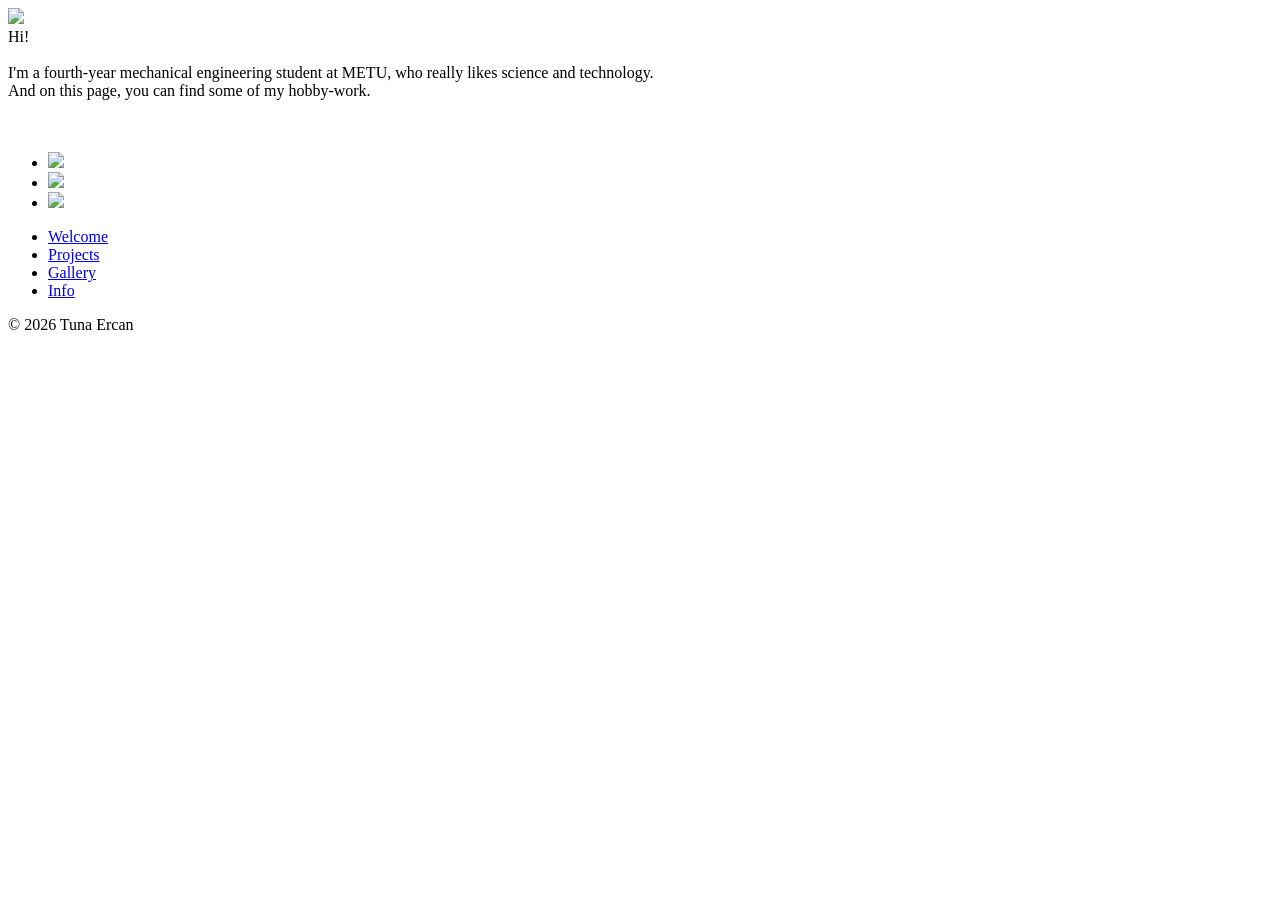
==== index.html @ 6673b376 "Update bio to fourth-year METU mechanical engineering student Update the homepage welcome intro and " ====
<!DOCTYPE html>
<html lang="en">
<head>
    <meta charset="UTF-8">
    <title>PageOfAPear</title>
    <link rel="stylesheet" href="styles/index_style.css" />
    <meta name="viewport" content="width=device-width, initial-scale=1.0">

</head>
<body>
    <div id="progressBar"></div>
    <div id="scrollPath"></div>

    <section class="page" id="all">

    <header>
        <div id="toggle" onclick="toggle()"> </div>
    </header>
    
    <section class="homePhotoSection">
        <img src="images/myPhoto.jpg"/>
    </section>

    <section  class="welcome">
        <div>
            Hi! <br> <br>
            I'm a fourth-year mechanical engineering student at METU, who really likes science and technology. <br> 
            And on this page, you can find some of my hobby-work.
            <br><br><br>
        </div>

        <ul>
            <li> <img src="images/1f.JPG"/> </li>
            <li> <img src="images/2f.JPG"/> </li>
            <li> <img src="images/3f.JPG"/> </li>
        </ul>
    </section>

    <div id="navigation">
        <ul>
            <li><a href="index.html">Welcome</a></li>
            <li><a href="pages/projects.html">Projects</a></li>
            <li><a href="pages/gallery.html">Gallery</a></li>
            <li><a href="pages/info.html">Info</a></li>
        </ul>
    </div>

    </section> 

    <footer id="nameFooter"><div> © 2026 Tuna Ercan</div></footer>

    <script type="text/javascript">
        function toggle()
        {
            var all = document.getElementById('all');
            all.classList.toggle('active');
        }
    </script>

    <script type="text/javascript">
        let progress = document.getElementById('progressBar');
        let totalHeight = document.body.scrollHeight - window.innerHeight;
        window.onscroll = ()=>{
            let progressHeight = (window.pageYOffset / totalHeight) * 100;
            progress.style.height = progressHeight + "%";
        }
    </script>

</body>
</html>
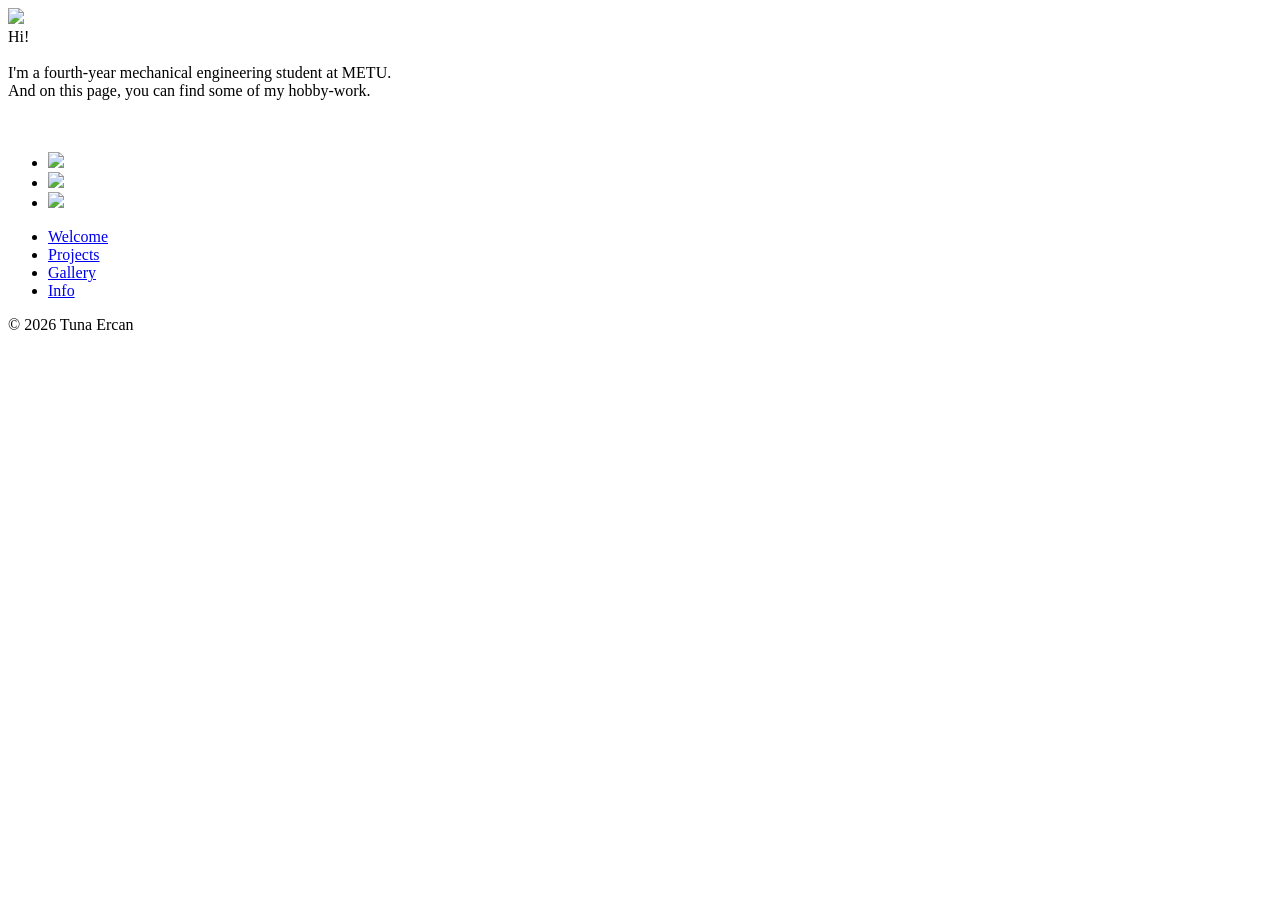
==== commit d1c0ecc0: "Shorten homepage welcome intro Co-Authored-By: Claude Opus 4.8 <noreply@anthropic.com>" ====
--- a/index.html
+++ b/index.html
@@ -24,7 +24,7 @@
     <section  class="welcome">
         <div>
             Hi! <br> <br>
-            I'm a fourth-year mechanical engineering student at METU, who really likes science and technology. <br> 
+            I'm a fourth-year mechanical engineering student at METU. <br> 
             And on this page, you can find some of my hobby-work.
             <br><br><br>
         </div>
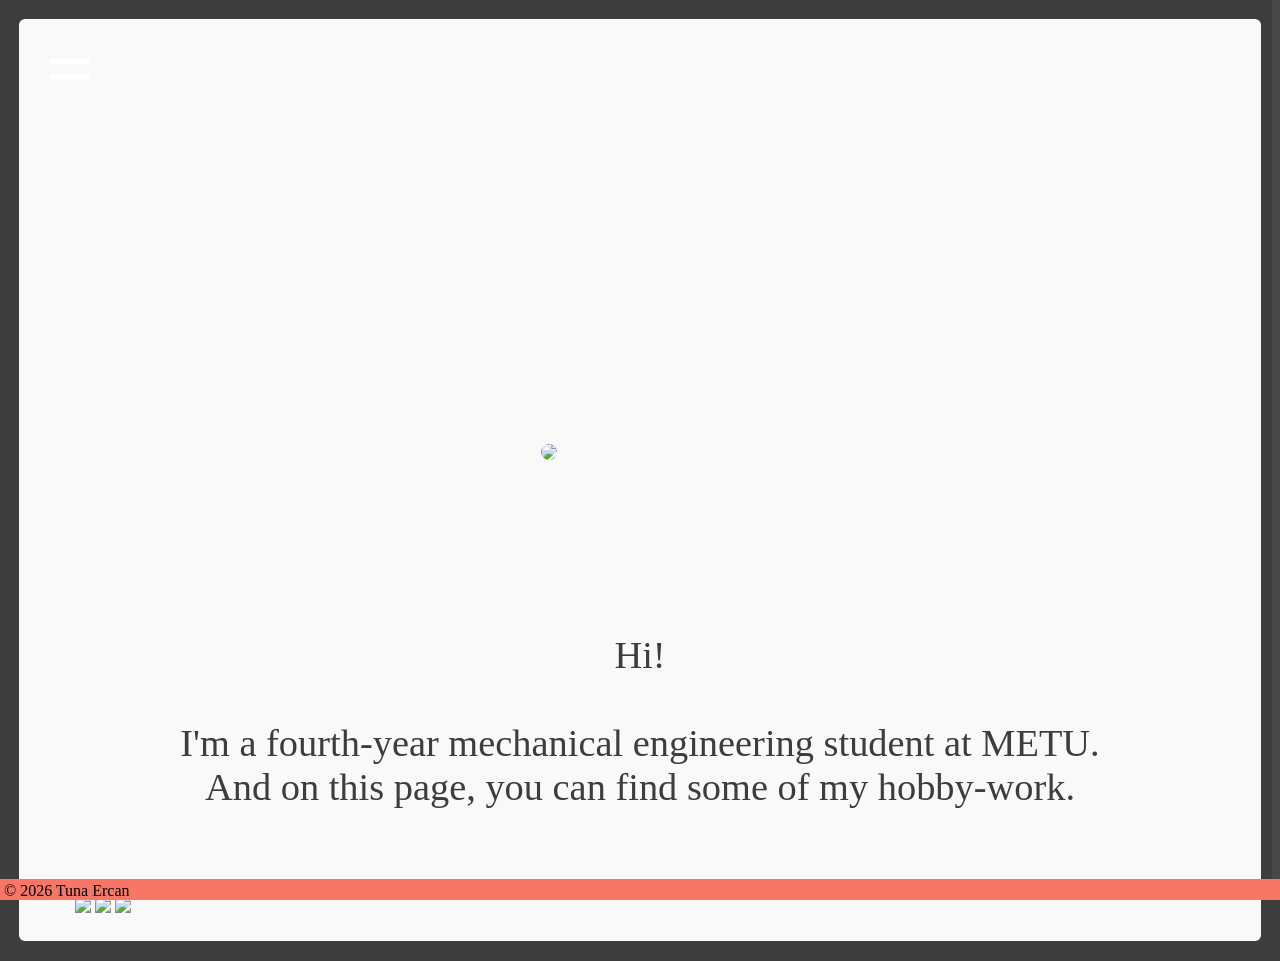
==== commit b7b2eb47: "Reorganize styles and scripts, add project editor Organization: - styles/variables.css holds every c" ====
--- a/index.html
+++ b/index.html
@@ -3,28 +3,39 @@
 <head>
     <meta charset="UTF-8">
     <title>PageOfAPear</title>
-    <link rel="stylesheet" href="styles/index_style.css" />
     <meta name="viewport" content="width=device-width, initial-scale=1.0">
 
+    <!-- Styles, in this order:
+         1. variables.css - all colours and sizes (change things here)
+         2. common.css    - parts shared by every page (menu, footer, ...)
+         3. this page's own styles -->
+    <link rel="stylesheet" href="styles/variables.css" />
+    <link rel="stylesheet" href="styles/common.css" />
+    <link rel="stylesheet" href="styles/index_style.css" />
 </head>
 <body>
+    <!-- Scroll progress bar on the right edge (styled in common.css, moved by main.js) -->
     <div id="progressBar"></div>
     <div id="scrollPath"></div>
 
+    <!-- #all wraps the whole page; it slides right when the menu opens -->
     <section class="page" id="all">
 
+    <!-- Menu icon (top left) -->
     <header>
-        <div id="toggle" onclick="toggle()"> </div>
+        <div id="toggle"></div>
     </header>
-    
+
+    <!-- Banner photo with the round profile picture -->
     <section class="homePhotoSection">
         <img src="images/myPhoto.jpg"/>
     </section>
 
+    <!-- Greeting text and three photos -->
     <section  class="welcome">
         <div>
             Hi! <br> <br>
-            I'm a fourth-year mechanical engineering student at METU. <br> 
+            I'm a fourth-year mechanical engineering student at METU. <br>
             And on this page, you can find some of my hobby-work.
             <br><br><br>
         </div>
@@ -36,6 +47,7 @@
         </ul>
     </section>
 
+    <!-- Slide-out menu (hidden off the left edge until the icon is clicked) -->
     <div id="navigation">
         <ul>
             <li><a href="index.html">Welcome</a></li>
@@ -45,26 +57,12 @@
         </ul>
     </div>
 
-    </section> 
+    </section>
 
+    <!-- Footer bar at the bottom of the window -->
     <footer id="nameFooter"><div> © 2026 Tuna Ercan</div></footer>
 
-    <script type="text/javascript">
-        function toggle()
-        {
-            var all = document.getElementById('all');
-            all.classList.toggle('active');
-        }
-    </script>
-
-    <script type="text/javascript">
-        let progress = document.getElementById('progressBar');
-        let totalHeight = document.body.scrollHeight - window.innerHeight;
-        window.onscroll = ()=>{
-            let progressHeight = (window.pageYOffset / totalHeight) * 100;
-            progress.style.height = progressHeight + "%";
-        }
-    </script>
-
+    <!-- Menu and progress bar behaviour, shared by every page -->
+    <script src="scripts/main.js"></script>
 </body>
-</html>+</html>
--- a/styles/variables.css
+++ b/styles/variables.css
@@ -0,0 +1,101 @@
+/* =====================================================================
+   variables.css  -  ALL THE SETTINGS FOR THE WHOLE SITE IN ONE PLACE
+   =====================================================================
+
+   Every page loads this file first. It only defines "variables"
+   (CSS custom properties). The other stylesheets use them like this:
+
+       color: var(--color-text);
+
+   So if you change a value here, it changes on every page that uses it.
+   Example: change --page-margin from 1.5% to 3% and the grey border
+   around every page gets twice as wide.
+
+   Colours can be written as names (white), hex codes (#3d3d3d)
+   or rgba(red, green, blue, opacity).
+   ===================================================================== */
+
+:root {
+
+    /* ------------------------------------------------------------------
+       MAIN COLOURS (used on every page)
+       ------------------------------------------------------------------ */
+
+    --color-background: #3d3d3d;   /* the grey behind the white cards */
+    --color-card:       white;     /* the white cards (gallery, info, projects, project pages) */
+    --color-card-home:  #f9f9fa;   /* the homepage card (a very slightly greyish white) */
+    --color-text:       #3d3d3d;   /* dark text and headings */
+
+    --color-accent:     #f87666;   /* coral: footer bar, link hover, bottom of the menu gradient */
+    --color-accent-2:   #b191ff;   /* purple: top of the menu gradient, hover colours */
+    --color-accent-2-glow: rgba(177, 145, 255, 0.8); /* the purple, a bit see-through (project button glow) */
+
+    --color-link:       #9593D9;   /* links on the Info page */
+
+
+    /* ------------------------------------------------------------------
+       SLIDE-OUT MENU
+       ------------------------------------------------------------------ */
+
+    --color-menu-icon:       #3d3d3d; /* the 3-line (hamburger) icon on most pages */
+    --color-menu-icon-home:  white;   /* the icon on the homepage (it sits on the photo) */
+    --color-menu-text:       white;   /* menu links */
+    --color-menu-text-hover: #3d3d3d; /* menu links when the mouse is over them */
+
+    --menu-width: 400px;              /* how far the page slides right when the menu opens */
+
+
+    /* ------------------------------------------------------------------
+       SCROLL PROGRESS BAR (the glowing bar on the right edge)
+       ------------------------------------------------------------------ */
+
+    --progress-bar-width:   8px;
+    --color-progress-start: #008aff;                  /* bottom colour of the bar */
+    --color-progress-end:   #00ffe7;                  /* top colour of the bar */
+    --color-progress-track: rgba(255, 255, 255, 0.05); /* faint line the bar grows along */
+
+
+    /* ------------------------------------------------------------------
+       PAGE LAYOUT
+       ------------------------------------------------------------------ */
+
+    --page-margin: 1.5%;   /* grey space around the white card (top and sides) */
+    --card-radius: 6px;    /* how rounded the white card's corners are */
+    --page-title-top: 20px; /* space between the top of the white card and the
+                               page title ("Hi There!", "Hi!"); 20px lines the
+                               title up with the menu icon */
+
+
+    /* ------------------------------------------------------------------
+       FONT
+       ------------------------------------------------------------------ */
+
+    /* "mainFont" is the Fjalla One font file, loaded in common.css */
+    --font-main: mainFont;
+
+
+    /* ------------------------------------------------------------------
+       PAGE-SPECIFIC COLOURS AND SIZES
+       ------------------------------------------------------------------ */
+
+    /* Gallery */
+    --photo-radius: 10px;                            /* rounded corners of the photos */
+    --photo-gap:    14px;                            /* space between the photos */
+    --photo-shadow: 0 6px 16px rgba(0, 0, 0, 0.18);  /* soft shadow under each photo */
+    --color-instagram-underline: #962fbf;
+    --gradient-instagram: linear-gradient(15deg, #feda75, #fa7e1e, #d62975, #962fbf, #4f5bd5);
+
+    /* Projects */
+    --color-project-button: antiquewhite;  /* background of each project button */
+    --project-button-gap:   25px;          /* space between project buttons */
+
+    /* Info page smiley face */
+    --color-face:  #ffcd00;
+    --color-mouth: #b57700;
+    --color-eye:   white;
+    --color-pupil: #3d3d3d;
+
+    /* Project article pages ("How I Made This Website") */
+    --color-title-underline: #551a8b;
+    --article-photo-max-width: 800px;      /* widest a photo can be on a project page */
+}
--- a/styles/common.css
+++ b/styles/common.css
@@ -0,0 +1,249 @@
+/* =====================================================================
+   common.css  -  STYLES SHARED BY EVERY PAGE
+   =====================================================================
+
+   Loaded on every page, after variables.css and before the page's own
+   stylesheet. It contains the parts that look the same everywhere:
+
+     1. Font
+     2. Page background and the grey margin around the card
+     3. Scroll progress bar (right edge)
+     4. Menu icon (top left) and the slide-out menu
+     5. Footer
+     6. Adjustments for small / large screens
+
+   Colours and sizes are not written here directly; they come from
+   variables.css, e.g. var(--color-accent).
+   ===================================================================== */
+
+
+/* ---------------------------------------------------------------------
+   1. FONT
+   Loads the Fjalla One font file and gives it the name "mainFont".
+   --------------------------------------------------------------------- */
+
+@font-face {
+    font-family: mainFont;
+    src: url("../fonts/fjallaone.ttf");
+}
+
+
+/* ---------------------------------------------------------------------
+   2. PAGE BACKGROUND AND MARGIN
+   --------------------------------------------------------------------- */
+
+body {
+    background-color: var(--color-background);
+    margin: 0;
+    padding: 0;
+}
+
+/* Hide the browser's own scrollbar (the progress bar replaces it) */
+::-webkit-scrollbar {
+    width: 0;
+}
+
+/* #all wraps everything on the page. Its padding is the grey margin
+   you see around the white card. */
+#all {
+    position: relative;
+    width: 100%;
+    min-height: 100vh;               /* at least the full screen height */
+    padding: var(--page-margin);
+    box-sizing: border-box;          /* padding is counted inside the 100% width */
+    transition: 0.5s;                /* smooth slide when the menu opens */
+}
+
+
+/* ---------------------------------------------------------------------
+   3. SCROLL PROGRESS BAR
+   Two thin strips fixed to the right edge of the window:
+     #scrollPath  - the faint full-height track
+     #progressBar - the glowing bar; main.js sets its height while you scroll
+   --------------------------------------------------------------------- */
+
+#scrollPath {
+    position: fixed;
+    top: 0;
+    right: 0;
+    width: var(--progress-bar-width);
+    height: 100%;
+    background-color: var(--color-progress-track);
+}
+
+#progressBar {
+    position: fixed;
+    top: 0;
+    right: 0;
+    width: var(--progress-bar-width);
+    background: linear-gradient(to top, var(--color-progress-start), var(--color-progress-end));
+    animation: progress-colour-cycle 5s linear infinite;
+}
+
+/* Two blurred copies of the bar behind it make the glow
+   (::before is a small glow, ::after a wide one). */
+#progressBar::before,
+#progressBar::after {
+    content: '';
+    position: absolute;
+    top: 0;
+    left: 0;
+    width: 100%;
+    height: 100%;
+    background: linear-gradient(to top, var(--color-progress-start), var(--color-progress-end));
+}
+
+#progressBar::before {
+    filter: blur(10px);
+}
+
+#progressBar::after {
+    filter: blur(30px);
+}
+
+/* Slowly cycles the bar through all colours and back */
+@keyframes progress-colour-cycle {
+    0%, 100% { filter: hue-rotate(0deg); }
+    50%      { filter: hue-rotate(360deg); }
+}
+
+
+/* ---------------------------------------------------------------------
+   4. MENU ICON AND SLIDE-OUT MENU
+   Clicking the icon adds the class "active" to #all (see main.js).
+   "active" turns the 3 lines into an X and slides the page to the
+   right, uncovering the menu that waits off-screen on the left.
+   --------------------------------------------------------------------- */
+
+/* The header only holds the menu icon, in the top-left corner */
+header {
+    position: absolute;
+    display: flex;
+    justify-content: space-between;
+    padding: 30px;
+    z-index: 10000;     /* keep it above everything else */
+    transition: 0.6s;
+}
+
+/* The clickable icon. Its two lines are drawn with ::before and ::after. */
+header #toggle {
+    position: relative;
+    width: 30px;
+    height: 30px;
+    cursor: pointer;
+}
+
+header #toggle::before,
+header #toggle::after {
+    content: '';
+    position: absolute;
+    width: 100%;
+    height: 4px;        /* thickness of the lines */
+    background: var(--color-menu-icon);
+}
+
+header #toggle::before { top: 25%; }     /* upper line */
+header #toggle::after  { bottom: 25%; }  /* lower line */
+
+/* Menu open: move both lines to the middle and rotate them into an X */
+.page.active header #toggle::before {
+    top: 50%;
+    left: 50%;
+    transform: translate(-50%, -50%) rotate(45deg);
+}
+
+.page.active header #toggle::after {
+    top: 50%;
+    left: 50%;
+    transform: translate(-50%, -50%) rotate(-45deg);
+}
+
+/* Menu open: slide the whole page to the right */
+.page.active {
+    transform: translateX(var(--menu-width));
+}
+
+/* The menu panel. It sits just off the left edge of the screen, so it
+   only becomes visible when the page slides away. */
+#navigation {
+    position: fixed;
+    top: 0;
+    left: calc(-1 * var(--menu-width));
+    width: calc(var(--menu-width) - 8px);
+    height: 100vh;
+    background: var(--color-accent-2);  /* fallback for very old browsers */
+    background: linear-gradient(15deg, var(--color-accent-2) 21%, var(--color-accent) 100%);
+    display: grid;
+    place-items: center;   /* centre the list of links */
+}
+
+#navigation ul {
+    position: relative;
+    display: flex;
+    flex-direction: column;
+    transform: translateX(-10%);
+}
+
+#navigation ul li {
+    list-style: none;
+    padding-top: 25px;    /* space between the links */
+}
+
+#navigation ul li a {
+    display: inline-block;
+    color: var(--color-menu-text);
+    text-decoration: none;
+    text-transform: uppercase;
+    font-family: var(--font-main);
+    font-size: 3em;
+    font-weight: 250;
+}
+
+#navigation ul li a:hover {
+    color: var(--color-menu-text-hover);
+}
+
+
+/* ---------------------------------------------------------------------
+   5. FOOTER
+   The coloured bar with the copyright, always at the bottom of the window.
+   --------------------------------------------------------------------- */
+
+footer {
+    position: fixed;
+    bottom: 0;
+    left: 0;
+    display: block;
+    width: 100%;
+    padding: 3px 3px 0 0;
+    background-color: var(--color-accent);
+}
+
+footer div {
+    padding-left: 4px;
+}
+
+
+/* ---------------------------------------------------------------------
+   6. SMALL AND LARGE SCREENS
+   --------------------------------------------------------------------- */
+
+/* Phones: bring the menu icon closer to the corner */
+@media only screen and (max-width: 475px) {
+    header {
+        padding: 10px 15px;
+    }
+}
+
+/* Wide screens: make the menu icon a bit bigger */
+@media only screen and (min-width: 1050px) {
+    header #toggle {
+        width: 40px;
+        height: 40px;
+    }
+
+    header #toggle::before,
+    header #toggle::after {
+        height: 5px;
+    }
+}
--- a/styles/index_style.css
+++ b/styles/index_style.css
@@ -0,0 +1,101 @@
+/* =====================================================================
+   index_style.css  -  ONLY FOR THE HOMEPAGE (index.html)
+   =====================================================================
+
+   The homepage card has two parts stacked on top of each other:
+     - .homePhotoSection : the wide banner photo + round profile picture
+     - .welcome          : the greeting text + three photos
+
+   Shared parts (menu, footer, progress bar, page margin) are in
+   common.css. Colours and sizes come from variables.css.
+   ===================================================================== */
+
+
+/* The menu icon sits on the dark banner photo here, so use the
+   homepage icon colour instead of the normal one. */
+:root {
+    --color-menu-icon: var(--color-menu-icon-home);
+}
+
+
+/* ---------------------------------------------------------------------
+   BANNER PHOTO (top part of the card)
+   --------------------------------------------------------------------- */
+
+section.homePhotoSection {
+    display: block;
+    position: relative;
+    width: 100%;
+
+    background-color: var(--color-card-home);
+    background-image: url("../images/homePhoto.JPG");
+    background-repeat: no-repeat;
+    background-position: top;
+    background-size: 100%;
+
+    /* Keeps the banner the same shape as the photo at every screen size:
+       height 0 + padding-top as a % of the width.
+       The photo is 6000 x 2064 px, and 2064 / 6000 = 34.4%. */
+    height: 0;
+    padding-top: 34.4%;
+
+    /* round only the top corners; the bottom joins the welcome section */
+    border-radius: var(--card-radius) var(--card-radius) 0 0;
+}
+
+/* Round profile picture, centred on the banner's bottom edge */
+section.homePhotoSection img {
+    position: relative;
+    width: 16%;
+    height: auto;
+    border-radius: 50%;   /* turns the square photo into a circle */
+
+    /* Move it to the bottom-centre of the banner, then pull it back by
+       half its own width (8%) so its centre lands exactly there. */
+    top: 100%;
+    left: 50%;
+    margin-left: -8%;
+    margin-top: -8%;
+}
+
+
+/* ---------------------------------------------------------------------
+   WELCOME TEXT + THREE PHOTOS (bottom part of the card)
+   --------------------------------------------------------------------- */
+
+section.welcome {
+    display: block;
+    background-color: var(--color-card-home);
+    padding-top: 15%;      /* leaves room for the profile picture above */
+    padding-bottom: 2%;
+
+    /* round only the bottom corners */
+    border-radius: 0 0 var(--card-radius) var(--card-radius);
+}
+
+/* The greeting text */
+section.welcome div {
+    text-align: center;
+    font-family: var(--font-main);
+    font-size: 3vw;        /* 3% of the window width, so it scales with the screen */
+    color: var(--color-text);
+}
+
+/* The three photos, side by side in one row */
+section.welcome ul {
+    position: relative;
+    left: 4.5%;            /* nudges the row so it looks centred */
+    display: inline;
+    margin: auto;
+    padding: 0;
+    list-style-type: none;
+    white-space: nowrap;   /* keep all three on one line */
+}
+
+section.welcome li {
+    display: inline;
+}
+
+section.welcome img {
+    width: 30%;            /* each photo takes 30% of the card width */
+}
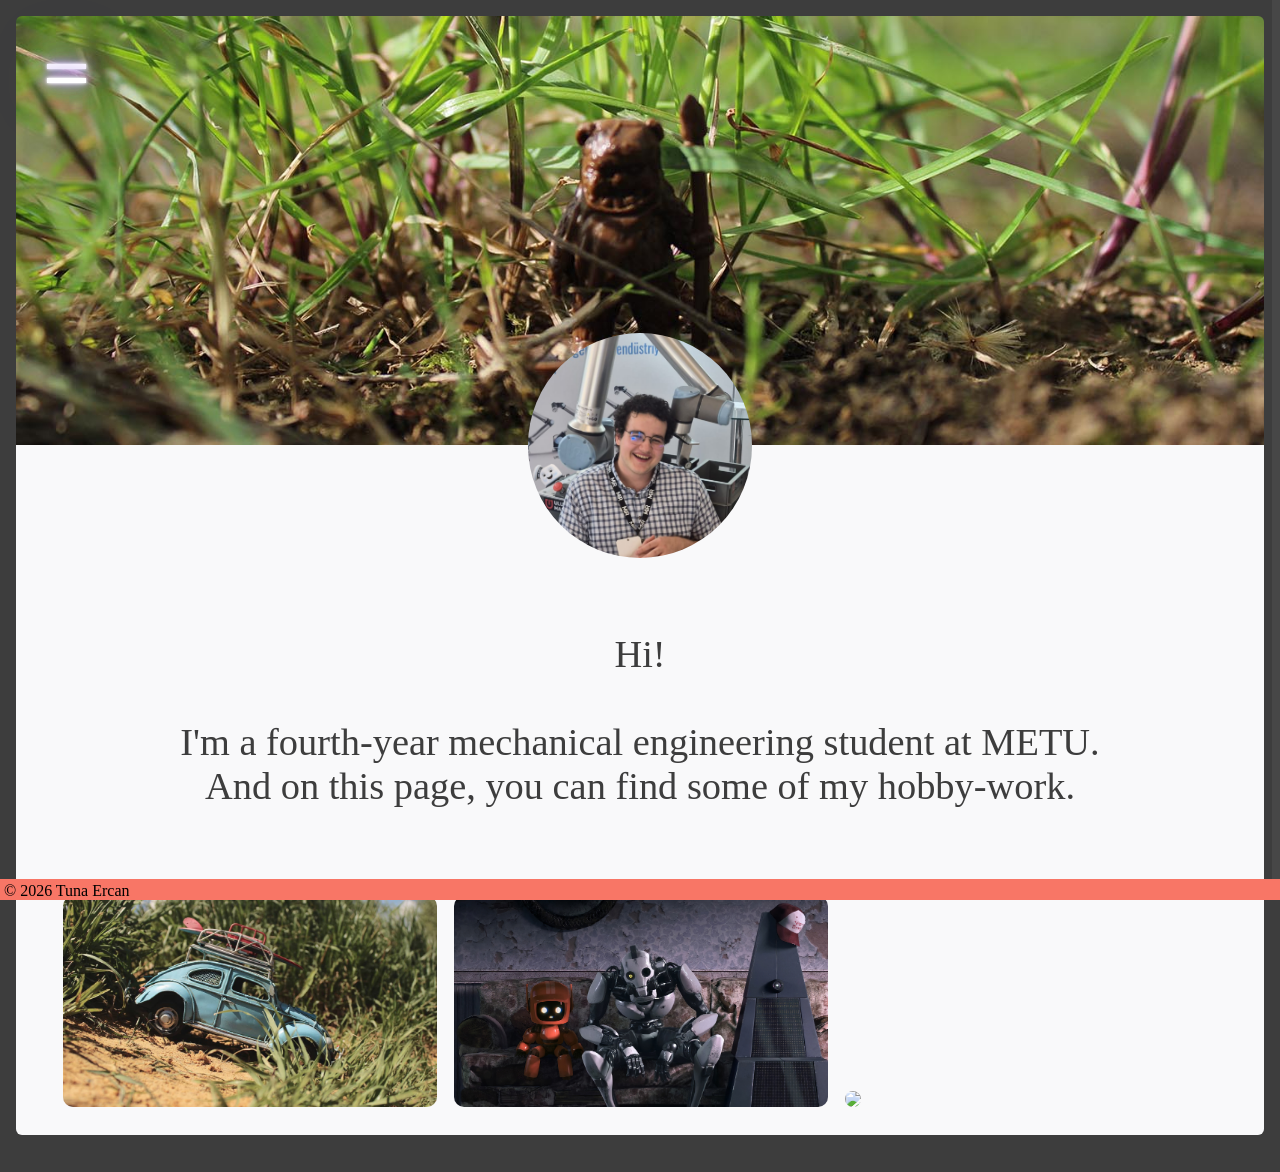
==== commit a36bdeea: "Place homepage menu icon relative to the banner The icon was position: fixed, so it was pinned to th" ====
--- a/index.html
+++ b/index.html
@@ -21,13 +21,13 @@
     <!-- #all wraps the whole page; it slides right when the menu opens -->
     <section class="page" id="all">
 
-    <!-- Menu icon (top left) -->
-    <header>
-        <div id="toggle"></div>
-    </header>
+    <!-- Banner photo with the menu icon and the round profile picture -->
+    <section class="homePhotoSection">
+        <!-- Menu icon, placed on the banner (see index_style.css) -->
+        <header>
+            <div id="toggle"></div>
+        </header>
 
-    <!-- Banner photo with the round profile picture -->
-    <section class="homePhotoSection">
         <img src="images/myPhoto.jpg"/>
     </section>
 
--- a/styles/variables.css
+++ b/styles/variables.css
@@ -59,11 +59,14 @@
        PAGE LAYOUT
        ------------------------------------------------------------------ */
 
-    --page-margin: 1.5%;   /* grey space around the white card (top and sides) */
+    --page-margin: 1.25%;   /* grey space around the white card (top and sides) */
     --card-radius: 6px;    /* how rounded the white card's corners are */
     --page-title-top: 20px; /* space between the top of the white card and the
                                page title ("Hi There!", "Hi!"); 20px lines the
                                title up with the menu icon */
+    --footer-height: 21px;  /* height of the coral footer bar; every page leaves
+                               this much extra space at the bottom so the
+                               footer doesn't cover the end of the card */
 
 
     /* ------------------------------------------------------------------
@@ -78,12 +81,17 @@
        PAGE-SPECIFIC COLOURS AND SIZES
        ------------------------------------------------------------------ */
 
+    /* Photos (your gallery photos and photos on project pages) */
+    --photo-radius: 10px;                            /* rounded corners of the photos */
+    --photo-shadow: 0 6px 16px rgba(0, 0, 0, 0.18);  /* soft shadow under each photo */
+
     /* Gallery */
-    --photo-radius: 10px;                            /* rounded corners of the photos */
-    --photo-gap:    14px;                            /* space between the photos */
-    --photo-shadow: 0 6px 16px rgba(0, 0, 0, 0.18);  /* soft shadow under each photo */
+    --photo-gap:        14px;  /* space between your gallery photos */
+    --gallery-feed-gap: 30px;  /* space between the Instagram feed and your photos */
     --color-instagram-underline: #962fbf;
     --gradient-instagram: linear-gradient(15deg, #feda75, #fa7e1e, #d62975, #962fbf, #4f5bd5);
+    --color-vsco-underline: #026700;
+    --gradient-vsco: linear-gradient(15deg, #5fdc00, #202020);
 
     /* Projects */
     --color-project-button: antiquewhite;  /* background of each project button */
--- a/styles/common.css
+++ b/styles/common.css
@@ -50,6 +50,9 @@
     width: 100%;
     min-height: 100vh;               /* at least the full screen height */
     padding: var(--page-margin);
+    /* at the bottom, also leave room for the footer bar so it can't
+       cover the end of the white card */
+    padding-bottom: calc(var(--page-margin) + var(--footer-height));
     box-sizing: border-box;          /* padding is counted inside the 100% width */
     transition: 0.5s;                /* smooth slide when the menu opens */
 }
--- a/styles/index_style.css
+++ b/styles/index_style.css
@@ -11,10 +11,62 @@
    ===================================================================== */
 
 
-/* The menu icon sits on the dark banner photo here, so use the
-   homepage icon colour instead of the normal one. */
+/* The menu icon stays white for contrast, with a purple glow to make it
+   easier to notice against the banner photo. */
 :root {
     --color-menu-icon: var(--color-menu-icon-home);
+    --menu-icon-top: 9%;     /* distance from the banner's top edge (% of its height) */
+    --menu-icon-left: 2.5%;  /* distance from the banner's left edge (% of its width) */
+    --menu-neon-core: clamp(2px, 0.2vw, 4px);
+    --menu-neon-inner: clamp(5px, 0.45vw, 8px);
+    --menu-neon-small: clamp(10px, 0.8vw, 16px);
+    --menu-neon-medium: clamp(24px, 1.8vw, 36px);
+    --menu-neon-wide: clamp(40px, 3vw, 60px);
+    --menu-neon-outer: clamp(60px, 4.5vw, 90px);
+}
+
+/* On this page the menu icon sits inside the banner photo (see
+   index.html) and is placed relative to it: top is a % of the banner's
+   height, left a % of its width. So it stays on the same spot of the
+   photo at every screen size, and scrolls away with the banner. */
+header {
+    position: absolute;
+    top: var(--menu-icon-top);
+    left: var(--menu-icon-left);
+    padding: 0;
+}
+
+header #toggle {
+    width: clamp(30px, 3vw, 48px);
+    height: clamp(30px, 3vw, 48px);
+}
+
+header #toggle::before,
+header #toggle::after {
+    height: clamp(4px, 0.4vw, 6px);
+}
+
+header #toggle::before,
+header #toggle::after {
+    background: white;
+    box-shadow:
+        0 0 var(--menu-neon-core) white,
+        0 0 var(--menu-neon-inner) white,
+        0 0 var(--menu-neon-small) var(--color-accent-2),
+        0 0 var(--menu-neon-medium) var(--color-accent-2),
+        0 0 var(--menu-neon-wide) var(--color-accent-2),
+        0 0 var(--menu-neon-outer) var(--color-title-underline);
+    animation: menu-neon-pulse 1.6s ease-in-out infinite alternate;
+}
+
+@keyframes menu-neon-pulse {
+    from {
+        filter: brightness(1);
+    }
+
+    to {
+        filter: brightness(1.45);
+    }
 }
 
 
@@ -46,7 +98,7 @@
 /* Round profile picture, centred on the banner's bottom edge */
 section.homePhotoSection img {
     position: relative;
-    width: 16%;
+    width: 18%;
     height: auto;
     border-radius: 50%;   /* turns the square photo into a circle */
 
@@ -54,8 +106,8 @@
        half its own width (8%) so its centre lands exactly there. */
     top: 100%;
     left: 50%;
-    margin-left: -8%;
-    margin-top: -8%;
+    margin-left: -9%;
+    margin-top: -9%;
 }
 
 
@@ -86,7 +138,8 @@
     position: relative;
     left: 4.5%;            /* nudges the row so it looks centred */
     display: inline;
-    margin: auto;
+    margin-left: -0.75%;
+    margin-right: auto;
     padding: 0;
     list-style-type: none;
     white-space: nowrap;   /* keep all three on one line */
@@ -96,6 +149,11 @@
     display: inline;
 }
 
+section.welcome li:not(:last-child) {
+    margin-right: 1%;
+}
+
 section.welcome img {
     width: 30%;            /* each photo takes 30% of the card width */
+    border-radius: var(--photo-radius);   /* same rounded corners as the gallery photos */
 }
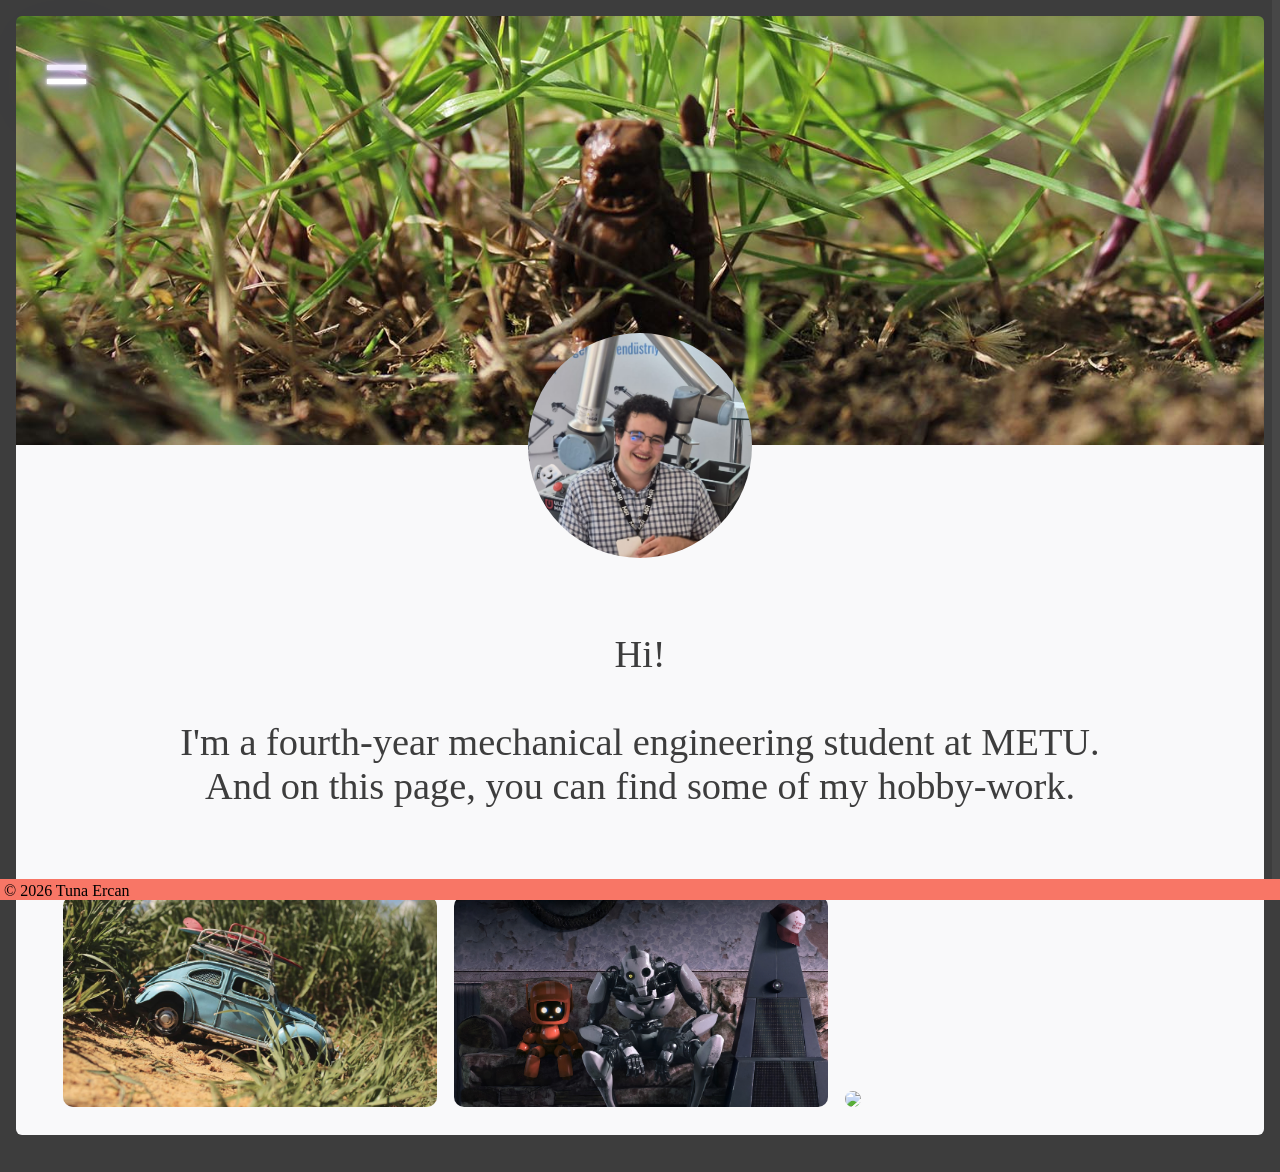
==== commit 5685eb73: "Keep homepage menu icon visible while scrolling - Homepage: the menu icon is fixed in the top-left c" ====
--- a/index.html
+++ b/index.html
@@ -18,16 +18,17 @@
     <div id="progressBar"></div>
     <div id="scrollPath"></div>
 
+    <!-- Menu icon (top left). On this page it stays on screen while you
+         scroll, so it sits outside #all and doesn't slide with the page. -->
+    <header>
+        <div id="toggle"></div>
+    </header>
+
     <!-- #all wraps the whole page; it slides right when the menu opens -->
     <section class="page" id="all">
 
-    <!-- Banner photo with the menu icon and the round profile picture -->
+    <!-- Banner photo with the round profile picture -->
     <section class="homePhotoSection">
-        <!-- Menu icon, placed on the banner (see index_style.css) -->
-        <header>
-            <div id="toggle"></div>
-        </header>
-
         <img src="images/myPhoto.jpg"/>
     </section>
 
@@ -64,5 +65,7 @@
 
     <!-- Menu and progress bar behaviour, shared by every page -->
     <script src="scripts/main.js"></script>
+    <!-- Menu icon colour change when it is over the white card, only on this page -->
+    <script src="scripts/index.js"></script>
 </body>
 </html>
--- a/styles/variables.css
+++ b/styles/variables.css
@@ -39,6 +39,7 @@
 
     --color-menu-icon:       #3d3d3d; /* the 3-line (hamburger) icon on most pages */
     --color-menu-icon-home:  white;   /* the icon on the homepage (it sits on the photo) */
+    --color-menu-icon-on-card: #3d3d3d; /* homepage icon after scrolling past the photo */
     --color-menu-text:       white;   /* menu links */
     --color-menu-text-hover: #3d3d3d; /* menu links when the mouse is over them */
 
--- a/styles/common.css
+++ b/styles/common.css
@@ -148,14 +148,17 @@
 header #toggle::before { top: 25%; }     /* upper line */
 header #toggle::after  { bottom: 25%; }  /* lower line */
 
-/* Menu open: move both lines to the middle and rotate them into an X */
-.page.active header #toggle::before {
+/* Menu open: move both lines to the middle and rotate them into an X.
+   (.menu-open is on <body>, for the homepage where the icon is outside #all) */
+.page.active header #toggle::before,
+.menu-open header #toggle::before {
     top: 50%;
     left: 50%;
     transform: translate(-50%, -50%) rotate(45deg);
 }
 
-.page.active header #toggle::after {
+.page.active header #toggle::after,
+.menu-open header #toggle::after {
     top: 50%;
     left: 50%;
     transform: translate(-50%, -50%) rotate(-45deg);
--- a/styles/index_style.css
+++ b/styles/index_style.css
@@ -15,8 +15,10 @@
    easier to notice against the banner photo. */
 :root {
     --color-menu-icon: var(--color-menu-icon-home);
-    --menu-icon-top: 9%;     /* distance from the banner's top edge (% of its height) */
-    --menu-icon-left: 2.5%;  /* distance from the banner's left edge (% of its width) */
+    /* Where the menu icon sits on the screen. vw = % of the window width,
+       so it keeps the same spot on the banner photo at every screen size. */
+    --menu-icon-top: 4.3vw;
+    --menu-icon-left: 3.7vw;
     --menu-neon-core: clamp(2px, 0.2vw, 4px);
     --menu-neon-inner: clamp(5px, 0.45vw, 8px);
     --menu-neon-small: clamp(10px, 0.8vw, 16px);
@@ -25,12 +27,11 @@
     --menu-neon-outer: clamp(60px, 4.5vw, 90px);
 }
 
-/* On this page the menu icon sits inside the banner photo (see
-   index.html) and is placed relative to it: top is a % of the banner's
-   height, left a % of its width. So it stays on the same spot of the
-   photo at every screen size, and scrolls away with the banner. */
+/* On this page the menu icon stays in the top-left corner of the screen
+   while you scroll ("fixed"). It is outside #all in index.html, so it
+   also stays put when the menu opens and becomes the X on top of it. */
 header {
-    position: absolute;
+    position: fixed;
     top: var(--menu-icon-top);
     left: var(--menu-icon-left);
     padding: 0;
@@ -48,7 +49,7 @@
 
 header #toggle::before,
 header #toggle::after {
-    background: white;
+    background: var(--color-menu-icon);
     box-shadow:
         0 0 var(--menu-neon-core) white,
         0 0 var(--menu-neon-inner) white,
@@ -57,6 +58,17 @@
         0 0 var(--menu-neon-wide) var(--color-accent-2),
         0 0 var(--menu-neon-outer) var(--color-title-underline);
     animation: menu-neon-pulse 1.6s ease-in-out infinite alternate;
+}
+
+/* Once you scroll past the photo, the icon is over the white card:
+   index.js adds "overCard" and the lines turn dark, keeping only the
+   purple glow, so the icon stays visible. */
+header.overCard #toggle::before,
+header.overCard #toggle::after {
+    background: var(--color-menu-icon-on-card);
+    box-shadow:
+        0 0 var(--menu-neon-small) var(--color-accent-2),
+        0 0 var(--menu-neon-medium) var(--color-accent-2);
 }
 
 @keyframes menu-neon-pulse {
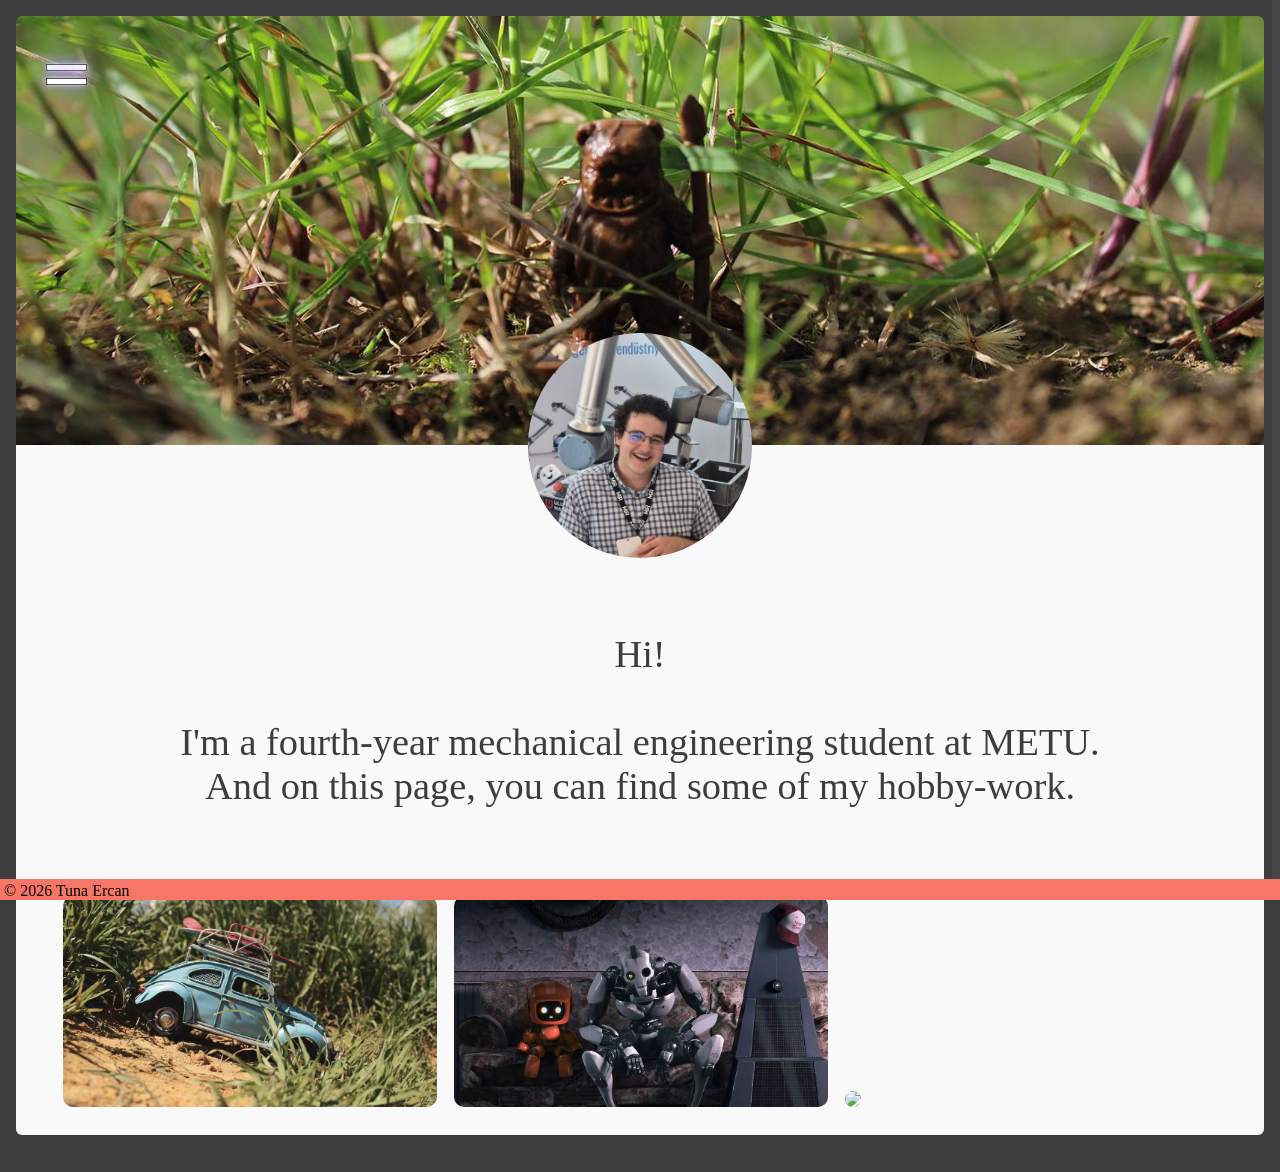
==== commit 54557396: "Fix homepage menu panel when scrolled, outline the menu icon - The menu panel was inside #all, so af" ====
--- a/index.html
+++ b/index.html
@@ -48,7 +48,11 @@
         </ul>
     </section>
 
-    <!-- Slide-out menu (hidden off the left edge until the icon is clicked) -->
+    </section>
+
+    <!-- Slide-out menu (hidden off the left edge until the icon is clicked).
+         On this page it sits outside #all, pinned to the screen like the
+         menu icon, so it opens in view even after scrolling down. -->
     <div id="navigation">
         <ul>
             <li><a href="index.html">Welcome</a></li>
@@ -58,14 +62,10 @@
         </ul>
     </div>
 
-    </section>
-
     <!-- Footer bar at the bottom of the window -->
     <footer id="nameFooter"><div> © 2026 Tuna Ercan</div></footer>
 
     <!-- Menu and progress bar behaviour, shared by every page -->
     <script src="scripts/main.js"></script>
-    <!-- Menu icon colour change when it is over the white card, only on this page -->
-    <script src="scripts/index.js"></script>
 </body>
 </html>
--- a/styles/variables.css
+++ b/styles/variables.css
@@ -39,7 +39,7 @@
 
     --color-menu-icon:       #3d3d3d; /* the 3-line (hamburger) icon on most pages */
     --color-menu-icon-home:  white;   /* the icon on the homepage (it sits on the photo) */
-    --color-menu-icon-on-card: #3d3d3d; /* homepage icon after scrolling past the photo */
+    --color-menu-icon-outline: rgba(0, 0, 0, 0.6); /* thin outline around the homepage icon's lines */
     --color-menu-text:       white;   /* menu links */
     --color-menu-text-hover: #3d3d3d; /* menu links when the mouse is over them */
 
--- a/styles/index_style.css
+++ b/styles/index_style.css
@@ -19,6 +19,7 @@
        so it keeps the same spot on the banner photo at every screen size. */
     --menu-icon-top: 4.3vw;
     --menu-icon-left: 3.7vw;
+    --menu-icon-outline-width: 1px;   /* thickness of the dark outline around the lines */
     --menu-neon-core: clamp(2px, 0.2vw, 4px);
     --menu-neon-inner: clamp(5px, 0.45vw, 8px);
     --menu-neon-small: clamp(10px, 0.8vw, 16px);
@@ -47,10 +48,13 @@
     height: clamp(4px, 0.4vw, 6px);
 }
 
+/* The lines: white, a thin dark outline so they show on any background
+   (photo or white card), then the neon glow */
 header #toggle::before,
 header #toggle::after {
     background: var(--color-menu-icon);
     box-shadow:
+        0 0 0 var(--menu-icon-outline-width) var(--color-menu-icon-outline),
         0 0 var(--menu-neon-core) white,
         0 0 var(--menu-neon-inner) white,
         0 0 var(--menu-neon-small) var(--color-accent-2),
@@ -60,15 +64,15 @@
     animation: menu-neon-pulse 1.6s ease-in-out infinite alternate;
 }
 
-/* Once you scroll past the photo, the icon is over the white card:
-   index.js adds "overCard" and the lines turn dark, keeping only the
-   purple glow, so the icon stays visible. */
-header.overCard #toggle::before,
-header.overCard #toggle::after {
-    background: var(--color-menu-icon-on-card);
-    box-shadow:
-        0 0 var(--menu-neon-small) var(--color-accent-2),
-        0 0 var(--menu-neon-medium) var(--color-accent-2);
+/* The menu panel on this page is outside #all (see index.html), so it
+   doesn't move with the sliding page. Instead it slides in by itself,
+   by the same distance and at the same speed as the page. */
+#navigation {
+    transition: transform 0.5s;
+}
+
+.menu-open #navigation {
+    transform: translateX(var(--menu-width));
 }
 
 @keyframes menu-neon-pulse {
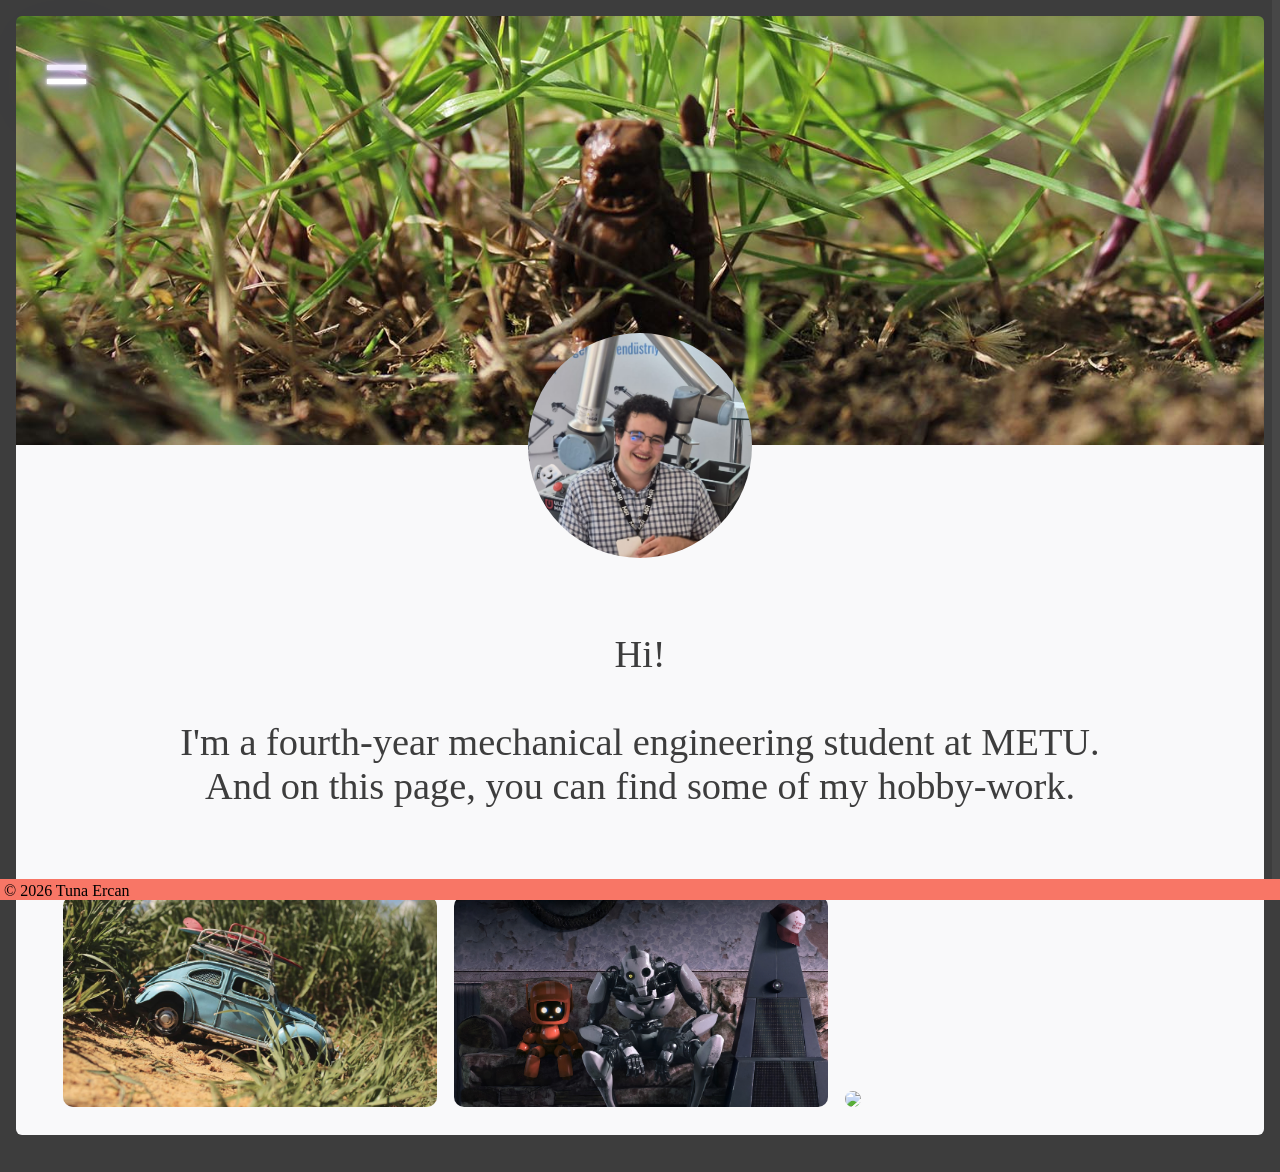
==== commit 6ce0abfc: "Make homepage menu independent of cached scripts, version file links - Homepage: the menu icon and m" ====
--- a/index.html
+++ b/index.html
@@ -8,21 +8,18 @@
     <!-- Styles, in this order:
          1. variables.css - all colours and sizes (change things here)
          2. common.css    - parts shared by every page (menu, footer, ...)
-         3. this page's own styles -->
-    <link rel="stylesheet" href="styles/variables.css" />
-    <link rel="stylesheet" href="styles/common.css" />
-    <link rel="stylesheet" href="styles/index_style.css" />
+         3. this page's own styles
+         The "?v=4" makes browsers download a fresh copy instead of an old
+         saved one. After changing a CSS or JS file, raise the number on
+         every page (v=4 -> v=5). -->
+    <link rel="stylesheet" href="styles/variables.css?v=4" />
+    <link rel="stylesheet" href="styles/common.css?v=4" />
+    <link rel="stylesheet" href="styles/index_style.css?v=4" />
 </head>
 <body>
     <!-- Scroll progress bar on the right edge (styled in common.css, moved by main.js) -->
     <div id="progressBar"></div>
     <div id="scrollPath"></div>
-
-    <!-- Menu icon (top left). On this page it stays on screen while you
-         scroll, so it sits outside #all and doesn't slide with the page. -->
-    <header>
-        <div id="toggle"></div>
-    </header>
 
     <!-- #all wraps the whole page; it slides right when the menu opens -->
     <section class="page" id="all">
@@ -50,9 +47,18 @@
 
     </section>
 
-    <!-- Slide-out menu (hidden off the left edge until the icon is clicked).
-         On this page it sits outside #all, pinned to the screen like the
-         menu icon, so it opens in view even after scrolling down. -->
+    <!-- On this page the menu icon and the menu stay on screen while you
+         scroll, so they sit outside #all. They come right AFTER #all on
+         purpose: index_style.css uses "#all.active ~ ..." (= "when #all
+         is open, the things after it") to slide the menu in and turn the
+         icon into an X. -->
+
+    <!-- Menu icon (top left) -->
+    <header>
+        <div id="toggle"></div>
+    </header>
+
+    <!-- Slide-out menu (hidden off the left edge until the icon is clicked) -->
     <div id="navigation">
         <ul>
             <li><a href="index.html">Welcome</a></li>
@@ -66,6 +72,6 @@
     <footer id="nameFooter"><div> © 2026 Tuna Ercan</div></footer>
 
     <!-- Menu and progress bar behaviour, shared by every page -->
-    <script src="scripts/main.js"></script>
+    <script src="scripts/main.js?v=4"></script>
 </body>
 </html>
--- a/styles/variables.css
+++ b/styles/variables.css
@@ -38,9 +38,7 @@
        ------------------------------------------------------------------ */
 
     --color-menu-icon:       #3d3d3d; /* the 3-line (hamburger) icon on most pages */
-    --color-menu-icon-home:  white;   /* the icon on the homepage (it sits on the photo) */
-    --color-menu-icon-outline: rgba(0, 0, 0, 0.6); /* thin outline around the homepage icon's lines */
-    --color-menu-text:       white;   /* menu links */
+    --color-menu-icon-home:  white;   /* the icon on the homepage (it sits on the photo) */    --color-menu-text:       white;   /* menu links */
     --color-menu-text-hover: #3d3d3d; /* menu links when the mouse is over them */
 
     --menu-width: 400px;              /* how far the page slides right when the menu opens */
--- a/styles/common.css
+++ b/styles/common.css
@@ -148,17 +148,14 @@
 header #toggle::before { top: 25%; }     /* upper line */
 header #toggle::after  { bottom: 25%; }  /* lower line */
 
-/* Menu open: move both lines to the middle and rotate them into an X.
-   (.menu-open is on <body>, for the homepage where the icon is outside #all) */
-.page.active header #toggle::before,
-.menu-open header #toggle::before {
+/* Menu open: move both lines to the middle and rotate them into an X */
+.page.active header #toggle::before {
     top: 50%;
     left: 50%;
     transform: translate(-50%, -50%) rotate(45deg);
 }
 
-.page.active header #toggle::after,
-.menu-open header #toggle::after {
+.page.active header #toggle::after {
     top: 50%;
     left: 50%;
     transform: translate(-50%, -50%) rotate(-45deg);
--- a/styles/index_style.css
+++ b/styles/index_style.css
@@ -18,9 +18,7 @@
     /* Where the menu icon sits on the screen. vw = % of the window width,
        so it keeps the same spot on the banner photo at every screen size. */
     --menu-icon-top: 4.3vw;
-    --menu-icon-left: 3.7vw;
-    --menu-icon-outline-width: 1px;   /* thickness of the dark outline around the lines */
-    --menu-neon-core: clamp(2px, 0.2vw, 4px);
+    --menu-icon-left: 3.7vw;    --menu-neon-core: clamp(2px, 0.2vw, 4px);
     --menu-neon-inner: clamp(5px, 0.45vw, 8px);
     --menu-neon-small: clamp(10px, 0.8vw, 16px);
     --menu-neon-medium: clamp(24px, 1.8vw, 36px);
@@ -48,13 +46,11 @@
     height: clamp(4px, 0.4vw, 6px);
 }
 
-/* The lines: white, a thin dark outline so they show on any background
-   (photo or white card), then the neon glow */
+/* The lines: white with the neon glow */
 header #toggle::before,
 header #toggle::after {
     background: var(--color-menu-icon);
     box-shadow:
-        0 0 0 var(--menu-icon-outline-width) var(--color-menu-icon-outline),
         0 0 var(--menu-neon-core) white,
         0 0 var(--menu-neon-inner) white,
         0 0 var(--menu-neon-small) var(--color-accent-2),
@@ -66,13 +62,28 @@
 
 /* The menu panel on this page is outside #all (see index.html), so it
    doesn't move with the sliding page. Instead it slides in by itself,
-   by the same distance and at the same speed as the page. */
+   by the same distance and at the same speed as the page.
+   "#all.active ~ #navigation" = the menu panel, when #all is open. */
 #navigation {
     transition: transform 0.5s;
 }
 
-.menu-open #navigation {
+#all.active ~ #navigation {
     transform: translateX(var(--menu-width));
+}
+
+/* Menu open: turn the icon into an X (same as common.css does for the
+   other pages, where the icon is inside #all) */
+#all.active ~ header #toggle::before {
+    top: 50%;
+    left: 50%;
+    transform: translate(-50%, -50%) rotate(45deg);
+}
+
+#all.active ~ header #toggle::after {
+    top: 50%;
+    left: 50%;
+    transform: translate(-50%, -50%) rotate(-45deg);
 }
 
 @keyframes menu-neon-pulse {
